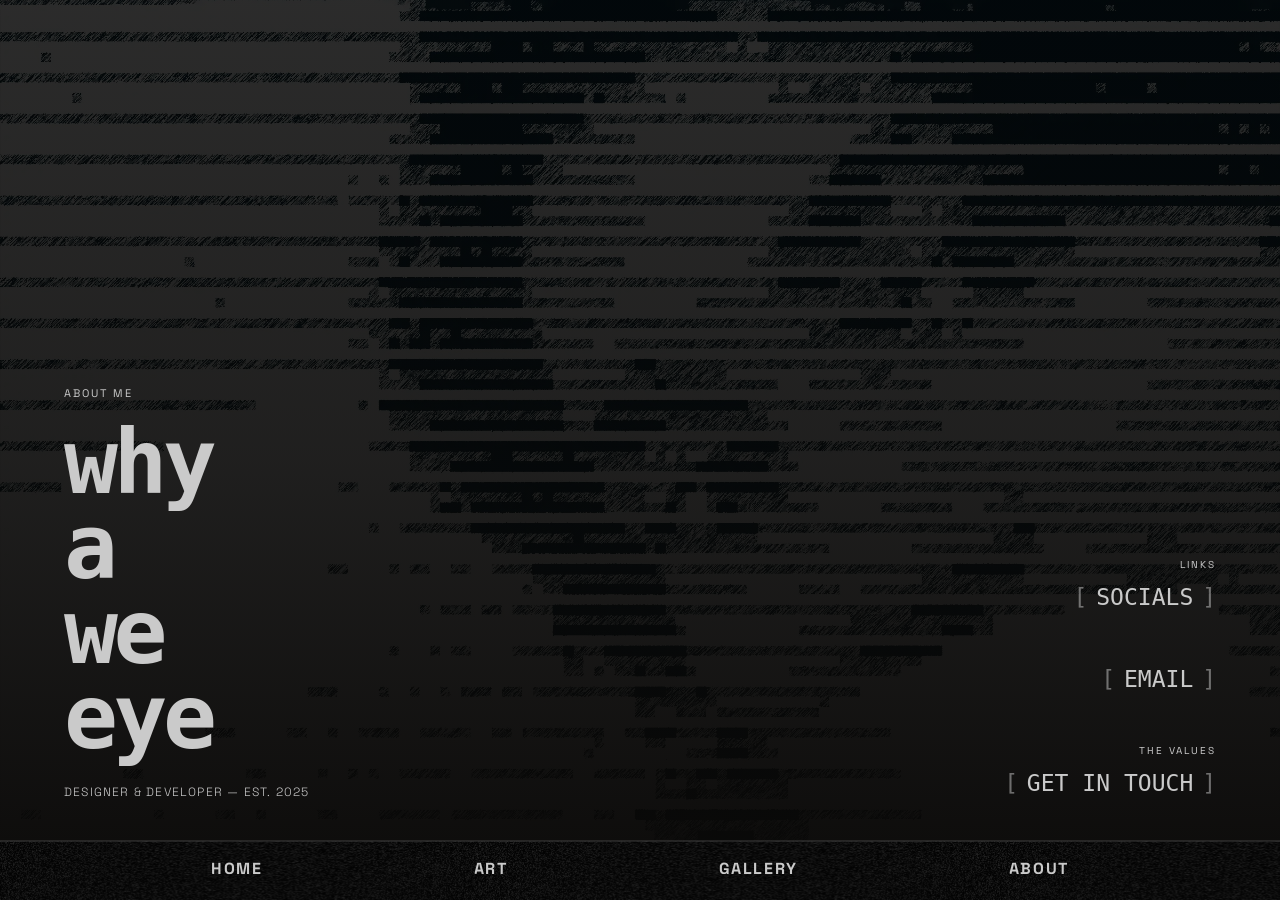
==== ABOUT/about.html @ 68ae3ad7 "Updated Files" ====
<!doctype html>
<html lang="en">
  <head>
    <meta charset="UTF-8" />
    <meta name="viewport" content="width=device-width, initial-scale=1.0" />

    <!-- ─── SEO & Social ─────────────────────────────────────────── -->
    <meta
      name="description"
      content="About WHYAWEEYE — designer and developer, Est. 2025."
    />
    <meta property="og:title" content="About — WHYAWEEYE" />
    <meta
      property="og:description"
      content="Designer & Developer, bringing imagination to life."
    />
    <meta property="og:type" content="website" />

    <title>About — WHYAWEEYE</title>

    <!-- ─── Local CSS ────────────────────────────────────────────── -->
    <link rel="stylesheet" href="/ABOUT/about-style.css" />
    <link rel="stylesheet" href="/Assets/footer/site-nav.css" />

    <!-- ─── Google Fonts ─────────────────────────────────────────── -->
    <link rel="preconnect" href="https://fonts.googleapis.com" />
    <link rel="preconnect" href="https://fonts.gstatic.com" crossorigin />

    <link
      rel="stylesheet"
      href="https://fonts.googleapis.com/css2?family=Space+Grotesk:wght@300..700&family=Jacquard+24&family=Cormorant:ital,wght@0,300..700;1,300..700&family=Ballet:opsz@16..72&family=Bebas+Neue&display=swap"
      media="print"
      onload="this.media = 'all'"
    />

    <noscript>
      <link
        rel="stylesheet"
        href="https://fonts.googleapis.com/css2?family=Space+Grotesk:wght@300..700&family=Jacquard+24&family=Cormorant:ital,wght@0,300..700;1,300..700&family=Ballet:opsz@16..72&family=Bebas+Neue&display=swap"
      />
    </noscript>

    <!-- ─── Favicon ───────────────────────────────── -->
    <!-- Standard favicon -->
    <link
      rel="icon"
      href="/Assets/Favicon/favicon_io/favicon.ico"
      sizes="any"
    />
    <!-- PNG fallbacks -->
    <link
      rel="icon"
      type="image/png"
      sizes="32x32"
      href="/Assets/Favicon/favicon_io/favicon-32x32.png"
    />
    <link
      rel="icon"
      type="image/png"
      sizes="16x16"
      href="/Assets/Favicon/favicon_io/favicon-16x16.png"
    />
    <!-- Android -->
    <link rel="manifest" href="/Assets/Favicon/favicon_io/site.webmanifest" />
    <!-- Apple Touch Icon -->
    <link
      rel="apple-touch-icon"
      sizes="180x180"
      href="/Assets/Favicon/favicon_io/apple-touch-icon.png"
    />

    <!-- ─── Scripts: deferred so they never block parsing ────────── -->
    <script src="/Assets/fx/curcus.js" defer></script>
    <script src="/Assets/fx/transition.js" defer></script>
    <script src="/Assets/fx/enter.js" defer></script>
    <script src="/Assets/Favicon/icon-ani.js" defer></script>
    <!-- <script src="/Assets/footer/footer.js" defer></script> -->
    <script src="/ABOUT/about-script.js" defer></script>
  </head>
  <body>
    <!--  -->
    <!--  -->
    <section class="about" aria-label="About WHYAWEEYE">
      <!-- backgrounds -->
      <div class="bg" aria-hidden="true">
        <div class="bg-img bg-img--default"></div>

        <!-- one per block, matched by data-bg = data-trigger -->
        <div
          class="bg-img bg-img--hover"
          data-bg="craft"
          style="background-image: url(&quot;/images/me-hover.webp&quot;)"
        ></div>
        <div
          class="bg-img bg-img--hover"
          data-bg="work"
          style="background-image: url(&quot;/images/me-hover.webp&quot;)"
        ></div>
        <div
          class="bg-img bg-img--hover"
          data-bg="values"
          style="background-image: url(&quot;/images/me-hover.webp&quot;)"
        ></div>
        <div
          class="bg-img bg-img--hover"
          data-bg="default"
          style="background-image: url(&quot;/images/me-hover.webp&quot;)"
        ></div>
      </div>

      <div class="bg-overlay" aria-hidden="true"></div>

      <!-- bottom strip -->
      <!-- <div class="about-strip">
        <span class="about-strip-loc">Based in — Asia</span>
        <div class="about-strip-links">
          <a href="#" data-content="INSTAGRAM"><span>INSTAGRAM</span></a>
          <a href="#">LinkedIn</a> 
          <a href="#" data-content="EMAIL"><span>EMAIL</span></a>
        </div>
      </div> -->

      <!-- content -->
      <div class="about-content">
        <!-- left -->
        <div class="about-left">
          <p class="about-tag reveal" style="--delay: 0.2s">About me</p>
          <h1 class="about-name" aria-label="WHYAWEEYE">
            <span data-trigger="craft" class="reveal" style="--delay: 0.3s"
              >why</span
            ><br />
            <span data-trigger="work" class="reveal" style="--delay: 0.32s"
              >a</span
            ><br />
            <span data-trigger="values" class="reveal" style="--delay: 0.34s"
              >we</span
            ><br />
            <span data-trigger="default" class="reveal" style="--delay: 0.36s"
              >eye</span
            >
          </h1>
          <p class="about-role reveal" style="--delay: 0.38s">
            Designer &amp; Developer — Est.&nbsp;2025
          </p>
        </div>

        <!-- right: hoverable blocks -->
        <div class="about-right">
          <div class="about-block">
            <p class="about-block-label reveal" style="--delay: 0.32s">Links</p>
            <a
              class="about-block-text reveal"
              style="--delay: 0.34s"
              data-trigger="craft"
              href="https://whyaweeyesocials.vercel.app/"
              target="_blank"
              rel="noopener noreferrer"
            >
              SOCIALS
            </a>
          </div>

          <div class="about-block">
            <!-- <p class="about-block-label">The work</p> -->
            <a
              class="about-block-text reveal"
              style="--delay: 0.36s"
              data-trigger="work"
              href="mailto:hello@whyaweeye.com"
            >
              EMAIL
            </a>
          </div>

          <div class="about-block">
            <p class="about-block-label reveal" style="--delay: 0.38s">
              The values
            </p>
            <a
              class="about-block-text reveal"
              style="--delay: 0.4s"
              data-trigger="values"
              href="mailto:hello@whyaweeye.com"
            >
              GET IN TOUCH
            </a>
          </div>
        </div>
      </div>
    </section>
    <!-- ═══════════════════════════════════════ -->
    <!-- FOOTER NAV                              -->
    <!-- ═══════════════════════════════════════ -->
    <footer></footer>

    <nav class="site-nav" aria-label="Site navigation">
      <a href="../index.html" data-content="HOME"><span>HOME</span></a>
      <a href="../index.html#art" data-content="ART"><span>ART</span></a>
      <a href="../GALLERY/gallery.html" data-content="GALLERY"
        ><span>GALLERY</span></a
      >
      <a href="../ABOUT/about.html" data-content="ABOUT" aria-current="page"
        ><span>ABOUT</span></a
      >
    </nav>
    <!-- at the very end of body -->
    <div class="page-transition" id="page-transition" aria-hidden="true"></div>
  </body>
</html>
---- ABOUT/about-style.css ----
/* Imports */
@import url("/Assets/fx/variables.css");
@import url("/Assets/fx/curcus.css");
@import url("/Assets/fx/transition.css");
@import url("/Assets/fx/enter.css");

*,
*::before,
*::after {
  box-sizing: border-box;
  margin: 0;
  padding: 0;
}
html {
  scroll-behavior: smooth;
  /* hide scrollbar cross-browser */
  -ms-overflow-style: none;
  scrollbar-width: none;
}
html::-webkit-scrollbar {
  display: none;
}

body {
  background-image: url("/images/noise.svg");
  background-repeat: repeat;
  background-color: var(--pr-black);
  background-blend-mode: overlay;
  width: 100%;
  min-height: 100vh;
  min-height: 100dvh;
  font-family: var(--font-main);
  /* Prevent font-size inflation on mobile */
  -webkit-text-size-adjust: 100%;
  text-size-adjust: 100%;
}
img {
  -webkit-user-drag: none;
  user-select: none;
  pointer-events: none;
}

/* ============================================= */
/* ── full viewport container ── */
/* ============================================= */

.about {
  display: flex;
  position: relative;
  align-items: flex-end;
  width: 100%;
  --nav-height: 58.6px;
  height: calc(100dvh - var(--nav-height));
  overflow: hidden;
}

/* ── background images ── */
.bg {
  position: absolute;
  z-index: 0;
  inset: 0;
}

.bg-img {
  position: absolute;
  filter: brightness(0.4);
  transition: opacity 0.65s cubic-bezier(0.25, 0.46, 0.45, 0.94);
  inset: 0;
  background-position: center;
  background-size: cover;
}

.bg-img--default {
  opacity: 1;
  filter: grayscale(100%);
  filter: brightness(0.2);
  background-image: url("/images/me-normal-1.webp");
}

.bg-img--hover {
  opacity: 0;
}

/* gradient so text stays legible */
.bg-overlay {
  position: absolute;
  z-index: 1;
  inset: 0;
  background: linear-gradient(
    to top,
    rgba(10, 9, 8, 0.9) 0%,
    rgba(10, 9, 8, 0.48) 45%,
    rgba(10, 9, 8, 0.18) 100%
  );
  pointer-events: none;
}

/* ── main content ── */
.about-content {
  display: grid;
  position: relative;
  grid-template-columns: 1fr 1fr;
  align-items: end;
  gap: 90px;
  z-index: 2;
  border-bottom: 1px solid var(--pr-gray-22-trans);
  padding: 80px 64px 40px;
  /* margin-bottom: 30px; */
  width: 100%;
  color: var(--pr-gray);
}

/* left — name & role */
.about-tag {
  opacity: 0.5;
  margin-bottom: 20px;
  font-size: 11px;
  letter-spacing: 0.18em;
  text-transform: uppercase;
}
.about-name span {
  font-weight: 800;
  font-size: clamp(52px, 7vw, 100px);
  line-height: 0.95;
  font-family: var(--font-mono);
  letter-spacing: -0.05em;
  display: inline-block;
  cursor: default;
  transition: opacity 0.3s ease;
}
/* Hover — mouse only */
@media (hover: hover) and (pointer: fine) {
  .about-name span:hover {
    color: var(--pr-green);
    opacity: 0.7;
  }
}

.about-role {
  opacity: 0.5;
  margin-top: 24px;
  font-weight: 300;
  font-size: 12px;
  letter-spacing: 0.1em;
  text-transform: uppercase;
}

/* right — bio blocks */
.about-right {
  display: flex;
  flex-direction: column;
  gap: 28px;
}

.about-block {
  /* border-top: 1px solid rgba(240, 235, 226, 0.14); */
  padding-top: 20px;
  text-align: right;
}

.about-block-label {
  opacity: 0.6;
  margin-bottom: 10px;
  font-size: 10px;
  letter-spacing: 0.2em;
  text-transform: uppercase;
}

.about-block-text {
  display: inline-block;
  position: relative;
  opacity: 0.8;
  transition: opacity 0.3s ease;
  font-weight: 400;
  font-size: clamp(17px, 1.8vw, 24px);
  line-height: 1.45;
  font-family: var(--font-mono);
  color: var(--pr-gray);
  text-decoration: none;
  outline-offset: 4px;
  border-radius: 2px;
}

.about-block-text:focus-visible {
  outline: 2px solid var(--pr-green);
}

/* ─── Animated brackets ─── */
.about-block-text::before {
  content: "[";
  margin-right: -5px;
  display: inline;
  transition:
    margin-right 0.4s var(--ease-out-expo),
    opacity 0.3s ease;
  opacity: 0.5;
}

.about-block-text::after {
  content: "]";
  margin-left: -5px;
  display: inline;
  transition:
    margin-left 0.4s var(--ease-out-expo),
    opacity 0.3s ease;
  opacity: 0.5;
}
/* ─── Hover effects — mouse only ─── */
@media (hover: hover) and (pointer: fine) {
  .about-block {
    cursor: default;
  }
  .about-block-text {
    cursor: default;
  }

  .about-block-text:hover {
    color: var(--pr-green);
    opacity: 1;
  }
  .about-block-text:hover::before {
    margin-right: 5px;
    opacity: 1;
  }
  .about-block-text:hover::after {
    margin-left: 5px;
    opacity: 1;
  }

  /*
    Dim siblings when any block-text is hovered.
    :has() is well-supported (Chrome 105+, Safari 15.4+, Firefox 121+).
  */
  .about-right:has(.about-block-text:hover)
    .about-block
    .about-block-text:not(:hover) {
    opacity: 0.28;
  }
}

/* On touch: always full opacity — no hover state to reveal it */
@media (hover: none), (pointer: coarse) {
  .about-block-text {
    opacity: 1;
  }
  .about-block-text::before,
  .about-block-text::after {
    opacity: 0.7;
  }
}

/* ── bottom strip ── */
.about-strip {
  display: flex;
  position: absolute;
  top: 0;
  right: 0;
  left: 0;
  justify-content: space-between;
  align-items: center;
  z-index: 3;
  border-bottom: 1px solid var(--pr-gray-22-trans);
  padding: 18px 64px;
  width: 100%;
  color: var(--pr-gray);
}

.about-strip-loc {
  opacity: 0.7;
  font-size: 11px;
  letter-spacing: 0.14em;
  text-transform: uppercase;
}

.about-strip-links {
  display: flex;
  gap: 28px;
  font-weight: 500;
}

.about-strip-links a {
  display: inline-block;
  position: relative;
  opacity: 0.7;
  transition: opacity 0.25s ease;
  overflow: hidden;
  color: var(--pr-gray);
  font-size: 11px;
  letter-spacing: 0.14em;
  text-decoration: none;
  text-transform: uppercase;
}
.about-strip-links a span {
  display: block;
  transform: translateY(0);
  transition: transform 1s cubic-bezier(0.19, 1, 0.22, 1);
}

.about-strip-links a::after {
  position: absolute;
  top: 100%;
  left: 0;
  transition: transform 1s cubic-bezier(0.19, 1, 0.22, 1);
  width: 100%;
  content: attr(data-content);
  color: var(--pr-gray);
}
@media (hover: hover) and (pointer: fine) {
  .about-strip-links a:hover {
    opacity: 1;
  }
  .about-strip-links a:hover span {
    transform: translateY(-100%);
  }
  .about-strip-links a:hover::after {
    transform: translateY(-100%);
  }
}

/* ============================================
   RESPONSIVE OVERRIDES
   =========================================== */

/* ── Tablet (≤ 900px) ── */
@media (max-width: 900px) {
  .about-content {
    grid-template-columns: 1fr;
    gap: 24px;
    padding: 60px 36px 28px;
    overflow-y: auto;
    /* Leave room for the strip if it's active */
    max-height: calc(100dvh - 56px);
  }
  .about-strip {
    padding: 14px 36px;
  }
}

/* ── Mobile (≤ 600px) ── */
@media (max-width: 600px) {
  .about-content {
    padding: 48px 24px 20px;
    gap: 18px;
  }
  .about-strip {
    padding: 20px 24px;
  }
  /* Right column: left-align on small screens for readability */
  .about-block {
    text-align: left;
  }
}
---- Assets/footer/site-nav.css ----
/* ========================================== */
/* Bottom Navigation                          */
/* ========================================== */
.site-nav {
  display: flex;
  position: fixed;
  bottom: 0;
  left: 50%;
  justify-content: space-evenly;
  align-items: center;
  transform: translateX(-50%);
  z-index: 99;
  box-sizing: border-box;
  border-top: 1px solid var(--pr-gray-22-trans);
  background-image: url("/images/noise.svg");
  background-repeat: repeat;
  background-color: var(--pr-black);
  background-blend-mode: overlay;
  padding: 1rem 0 1.6rem 0;
  width: 100%;
  letter-spacing: 0.1em;
}

.site-nav a {
  display: inline-block;
  position: relative;
  outline-offset: 4px;
  border-radius: 2px;
  height: 1em;
  overflow: hidden;
  color: var(--pr-gray);
  font-weight: 900;
  font-size: 1rem;
  font-family: var(--font-main);
  text-decoration: none;
}

.site-nav a:focus-visible {
  outline: 2px solid var(--pr-green);
}

.site-nav a span {
  display: block;
  transform: translateY(0);
  transition: transform 1s var(--ease-out-expo);
}

.site-nav a::after {
  position: absolute;
  top: 100%;
  left: 0;
  transition: transform 1s var(--ease-out-expo);
  width: 100%;
  content: attr(data-content);
  color: var(--pr-green);
}

/* hover animation — only on real pointer devices */
@media (hover: hover) and (pointer: fine) {
  .site-nav a:hover span {
    transform: translateY(-100%);
  }
  .site-nav a:hover::after {
    transform: translateY(-100%);
  }
}

/* disable hover animation on touch/coarse devices */
@media (max-width: 992px), (hover: none), (pointer: coarse) {
  .site-nav a::after {
    display: none;
  }
  .site-nav a span {
    display: block;
    transform: none;
  }
  .site-nav a:hover span {
    transform: none;
  }
  .site-nav a:hover::after {
    transform: none;
  }
}
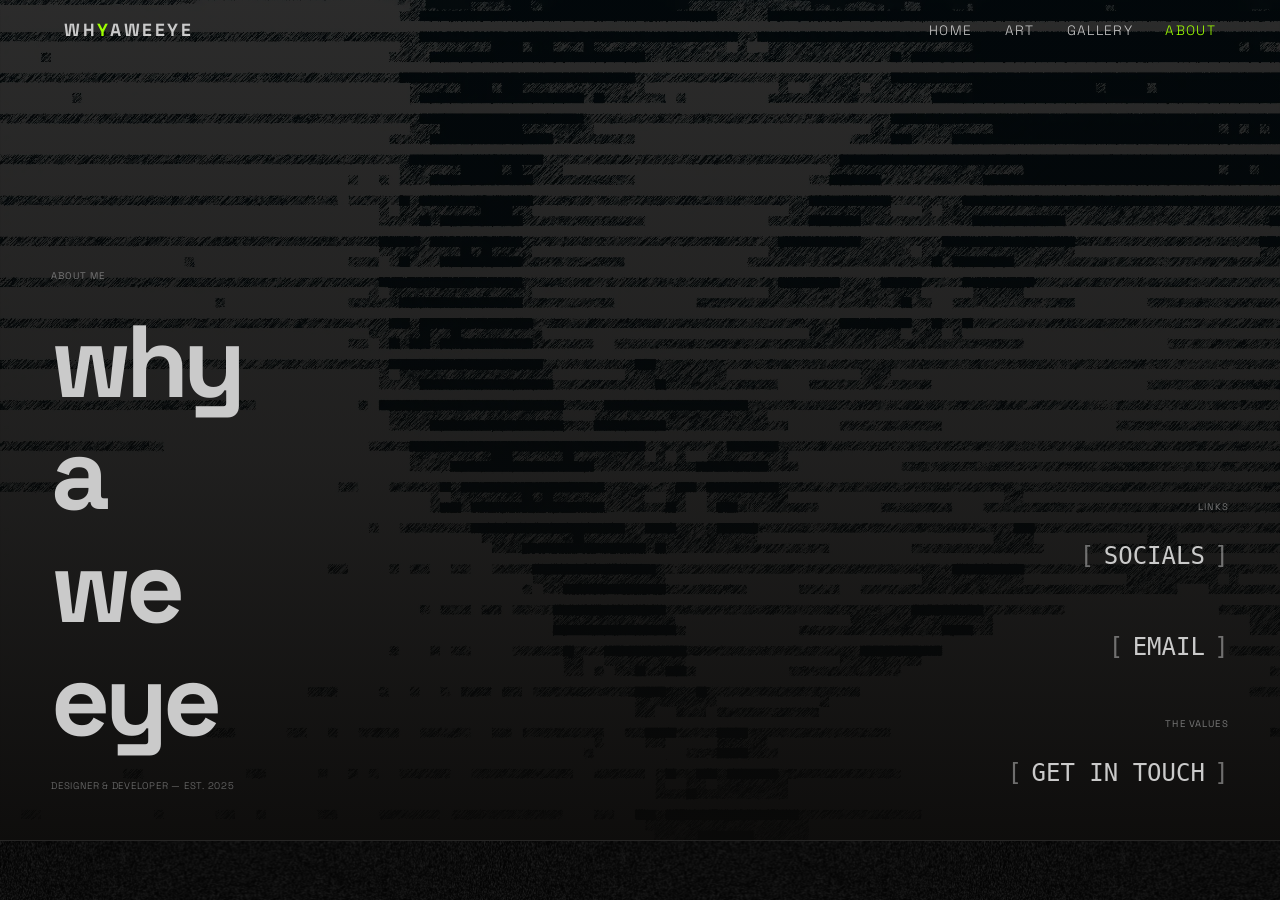
==== commit 1bcadfe3: "UPDATED" ====
--- a/ABOUT/about.html
+++ b/ABOUT/about.html
@@ -74,6 +74,7 @@
     <script src="/Assets/fx/transition.js" defer></script>
     <script src="/Assets/fx/enter.js" defer></script>
     <script src="/Assets/Favicon/icon-ani.js" defer></script>
+    <script src="/Assets/footer/site-nav.js" defer></script>
     <!-- <script src="/Assets/footer/footer.js" defer></script> -->
     <script src="/ABOUT/about-script.js" defer></script>
   </head>
@@ -193,16 +194,7 @@
     <!-- ═══════════════════════════════════════ -->
     <footer></footer>
 
-    <nav class="site-nav" aria-label="Site navigation">
-      <a href="../index.html" data-content="HOME"><span>HOME</span></a>
-      <a href="../index.html#art" data-content="ART"><span>ART</span></a>
-      <a href="../GALLERY/gallery.html" data-content="GALLERY"
-        ><span>GALLERY</span></a
-      >
-      <a href="../ABOUT/about.html" data-content="ABOUT" aria-current="page"
-        ><span>ABOUT</span></a
-      >
-    </nav>
+    <div id="site-nav-placeholder"></div>
     <!-- at the very end of body -->
     <div class="page-transition" id="page-transition" aria-hidden="true"></div>
   </body>
--- a/ABOUT/about-style.css
+++ b/ABOUT/about-style.css
@@ -13,7 +13,6 @@
 }
 html {
   scroll-behavior: smooth;
-  /* hide scrollbar cross-browser */
   -ms-overflow-style: none;
   scrollbar-width: none;
 }
@@ -27,7 +26,6 @@
   background-color: var(--pr-black);
   background-blend-mode: overlay;
   width: 100%;
-  min-height: 100vh;
   min-height: 100dvh;
   font-family: var(--font-main);
   /* Prevent font-size inflation on mobile */
@@ -36,8 +34,8 @@
 }
 img {
   -webkit-user-drag: none;
+  pointer-events: none;
   user-select: none;
-  pointer-events: none;
 }
 
 /* ============================================= */
@@ -81,7 +79,6 @@
   opacity: 0;
 }
 
-/* gradient so text stays legible */
 .bg-overlay {
   position: absolute;
   z-index: 1;
@@ -95,7 +92,9 @@
   pointer-events: none;
 }
 
-/* ── main content ── */
+/* ============================================= */
+/* CONTENT GRID                                  */
+/* ============================================= */
 .about-content {
   display: grid;
   position: relative;
@@ -104,81 +103,95 @@
   gap: 90px;
   z-index: 2;
   border-bottom: 1px solid var(--pr-gray-22-trans);
-  padding: 80px 64px 40px;
-  /* margin-bottom: 30px; */
-  width: 100%;
-  color: var(--pr-gray);
-}
-
-/* left — name & role */
+  padding-inline: var(--section-padding-x);
+  padding-block-start: var(--space-2xl);
+  padding-block-end: var(--space-xl);
+  width: 100%;
+  color: var(--pr-gray);
+  font-family: var(--font-main);
+}
+
+/* ============================================= */
+/* LEFT — NAME & ROLE                            */
+/* ============================================= */
+.about-left {
+  display: flex;
+  flex-direction: column;
+  height: 100%;
+}
+
 .about-tag {
-  opacity: 0.5;
-  margin-bottom: 20px;
-  font-size: 11px;
-  letter-spacing: 0.18em;
-  text-transform: uppercase;
+  opacity: 0.6;
+  margin-bottom: var(--space-md);
+  font-size: var(--text-fine);
+  letter-spacing: var(--tracking-wider);
+  text-transform: uppercase;
+  color: var(--pr-gray-2);
 }
 .about-name span {
-  font-weight: 800;
-  font-size: clamp(52px, 7vw, 100px);
-  line-height: 0.95;
-  font-family: var(--font-mono);
-  letter-spacing: -0.05em;
   display: inline-block;
+  transition: opacity 0.3s ease;
   cursor: default;
-  transition: opacity 0.3s ease;
+  font-weight: var(--weight-black);
+  font-size: var(--text-display);
+  line-height: var(--leading-tight);
+  font-family: var(--font-main);
+  letter-spacing: var(--tracking-tighter);
 }
 /* Hover — mouse only */
 @media (hover: hover) and (pointer: fine) {
   .about-name span:hover {
+    opacity: 0.7;
     color: var(--pr-green);
-    opacity: 0.7;
   }
 }
 
 .about-role {
-  opacity: 0.5;
+  opacity: 0.3;
   margin-top: 24px;
-  font-weight: 300;
-  font-size: 12px;
-  letter-spacing: 0.1em;
-  text-transform: uppercase;
-}
-
-/* right — bio blocks */
+  color: var(--pr-gray-2);
+  font-weight: var(--weight-light);
+  font-size: var(--text-fine);
+  letter-spacing: var(--tracking-wide);
+  text-transform: uppercase;
+}
+
+/* ============================================= */
+/* RIGHT — BIO BLOCKS                            */
+/* ============================================= */
 .about-right {
   display: flex;
   flex-direction: column;
   gap: 28px;
+  text-align: right;
 }
 
 .about-block {
   /* border-top: 1px solid rgba(240, 235, 226, 0.14); */
-  padding-top: 20px;
+  padding-block-start: var(--space-md);
   text-align: right;
 }
 
 .about-block-label {
   opacity: 0.6;
-  margin-bottom: 10px;
-  font-size: 10px;
-  letter-spacing: 0.2em;
-  text-transform: uppercase;
+  margin-block-end: var(--space-md);
+  font-size: var(--text-fine);
+  letter-spacing: var(--tracking-wider);
+  text-transform: uppercase;
+  color: var(--pr-gray-2);
 }
 
 .about-block-text {
   display: inline-block;
   position: relative;
-  opacity: 0.8;
+  opacity: 0.5;
   transition: opacity 0.3s ease;
-  font-weight: 400;
-  font-size: clamp(17px, 1.8vw, 24px);
-  line-height: 1.45;
+  color: var(--pr-gray);
+  font-weight: var(--weight-normal);
+  font-size: var(--text-h4);
+  line-height: var(--leading-normal);
   font-family: var(--font-mono);
-  color: var(--pr-gray);
   text-decoration: none;
-  outline-offset: 4px;
-  border-radius: 2px;
 }
 
 .about-block-text:focus-visible {
@@ -186,24 +199,23 @@
 }
 
 /* ─── Animated brackets ─── */
+.about-block-text::before,
+.about-block-text::after {
+  display: inline;
+  opacity: 0.5;
+  transition:
+    margin 0.4s var(--ease-out-expo),
+    opacity 0.3s ease;
+}
+
 .about-block-text::before {
+  margin-right: -5px;
   content: "[";
-  margin-right: -5px;
-  display: inline;
-  transition:
-    margin-right 0.4s var(--ease-out-expo),
-    opacity 0.3s ease;
-  opacity: 0.5;
 }
 
 .about-block-text::after {
+  margin-left: -5px;
   content: "]";
-  margin-left: -5px;
-  display: inline;
-  transition:
-    margin-left 0.4s var(--ease-out-expo),
-    opacity 0.3s ease;
-  opacity: 0.5;
 }
 /* ─── Hover effects — mouse only ─── */
 @media (hover: hover) and (pointer: fine) {
@@ -215,22 +227,17 @@
   }
 
   .about-block-text:hover {
+    opacity: 1;
     color: var(--pr-green);
-    opacity: 1;
   }
   .about-block-text:hover::before {
+    opacity: 1;
     margin-right: 5px;
-    opacity: 1;
   }
   .about-block-text:hover::after {
+    opacity: 1;
     margin-left: 5px;
-    opacity: 1;
-  }
-
-  /*
-    Dim siblings when any block-text is hovered.
-    :has() is well-supported (Chrome 105+, Safari 15.4+, Firefox 121+).
-  */
+  }
   .about-right:has(.about-block-text:hover)
     .about-block
     .about-block-text:not(:hover) {
@@ -249,7 +256,9 @@
   }
 }
 
-/* ── bottom strip ── */
+/* ============================================= */
+/* TOP STRIP                                     */
+/* ============================================= */
 .about-strip {
   display: flex;
   position: absolute;
@@ -305,13 +314,13 @@
   content: attr(data-content);
   color: var(--pr-gray);
 }
+
 @media (hover: hover) and (pointer: fine) {
   .about-strip-links a:hover {
     opacity: 1;
   }
-  .about-strip-links a:hover span {
-    transform: translateY(-100%);
-  }
+
+  .about-strip-links a:hover span,
   .about-strip-links a:hover::after {
     transform: translateY(-100%);
   }
@@ -327,9 +336,8 @@
     grid-template-columns: 1fr;
     gap: 24px;
     padding: 60px 36px 28px;
+    max-height: calc(100dvh - 56px);
     overflow-y: auto;
-    /* Leave room for the strip if it's active */
-    max-height: calc(100dvh - 56px);
   }
   .about-strip {
     padding: 14px 36px;
@@ -339,14 +347,39 @@
 /* ── Mobile (≤ 600px) ── */
 @media (max-width: 600px) {
   .about-content {
+    gap: 18px;
     padding: 48px 24px 20px;
-    gap: 18px;
+  }
+  /* 
+  center — default
+  top — shows top of image
+  right top — top right corner
+  left center — left side centered
+  70% center — shift 70% from left
+  center 20% — shift 20% from top
+  */
+
+  .bg-img--default,
+  .bg-img--hover {
+    background-position: 70% center;
   }
   .about-strip {
     padding: 20px 24px;
   }
-  /* Right column: left-align on small screens for readability */
-  .about-block {
-    text-align: left;
-  }
-}
+}
+
+/* ============================================= */
+/* REDUCED MOTION                                */
+/* ============================================= */
+@media (prefers-reduced-motion: reduce) {
+  .bg-img,
+  .about-name span,
+  .about-block-text,
+  .about-block-text::before,
+  .about-block-text::after,
+  .about-strip-links a,
+  .about-strip-links a span,
+  .about-strip-links a::after {
+    transition: none;
+  }
+}
--- a/Assets/footer/site-nav.css
+++ b/Assets/footer/site-nav.css
@@ -1,83 +1,227 @@
-/* ========================================== */
-/* Bottom Navigation                          */
-/* ========================================== */
 .site-nav {
   display: flex;
   position: fixed;
-  bottom: 0;
-  left: 50%;
-  justify-content: space-evenly;
+  top: 0;
+  left: 0;
+  right: 0;
+  z-index: 99;
   align-items: center;
-  transform: translateX(-50%);
-  z-index: 99;
-  box-sizing: border-box;
-  border-top: 1px solid var(--pr-gray-22-trans);
-  background-image: url("/images/noise.svg");
-  background-repeat: repeat;
-  background-color: var(--pr-black);
-  background-blend-mode: overlay;
-  padding: 1rem 0 1.6rem 0;
-  width: 100%;
-  letter-spacing: 0.1em;
-}
-
-.site-nav a {
+  justify-content: space-between;
+  padding-inline: var(--page-padding-x);
+  padding-block: 1.2rem;
+  background: transparent;
+  transition:
+    transform 0.4s cubic-bezier(0.4, 0, 0.2, 1),
+    opacity 0.4s ease;
+}
+
+.site-nav.nav-hidden {
+  transform: translateY(-100%);
+  opacity: 0;
+  pointer-events: none;
+}
+
+/* ── LOGO ── */
+.site-nav-logo {
+  color: var(--pr-gray);
+  font-family: var(--font-main);
+  font-weight: var(--weight-bold);
+  font-size: 1.1rem;
+  letter-spacing: 0.15em;
+  text-decoration: none;
+  text-transform: uppercase;
+}
+.nav-y {
+  color: var(--pr-green);
+}
+
+/* ── DESKTOP LINKS ── */
+.site-nav-links {
+  display: flex;
+  align-items: center;
+  gap: 2rem;
+  list-style: none;
+  margin: 0;
+  padding: 0;
+}
+
+.site-nav-links a {
   display: inline-block;
   position: relative;
-  outline-offset: 4px;
-  border-radius: 2px;
   height: 1em;
   overflow: hidden;
   color: var(--pr-gray);
-  font-weight: 900;
-  font-size: 1rem;
+  font-weight: var(--weight-light);
+  font-size: 0.85rem;
   font-family: var(--font-main);
   text-decoration: none;
-}
-
-.site-nav a:focus-visible {
+  text-transform: uppercase;
+  letter-spacing: 0.1em;
+  outline-offset: 4px;
+}
+
+.site-nav-links a[aria-current="page"] {
+  color: var(--pr-green);
+}
+
+.site-nav-links a:focus-visible {
   outline: 2px solid var(--pr-green);
 }
 
-.site-nav a span {
+.site-nav-links a span {
   display: block;
-  transform: translateY(0);
   transition: transform 1s var(--ease-out-expo);
 }
 
-.site-nav a::after {
+.site-nav-links a::after {
   position: absolute;
   top: 100%;
   left: 0;
-  transition: transform 1s var(--ease-out-expo);
   width: 100%;
   content: attr(data-content);
   color: var(--pr-green);
-}
-
-/* hover animation — only on real pointer devices */
+  transition: transform 1s var(--ease-out-expo);
+}
+
 @media (hover: hover) and (pointer: fine) {
-  .site-nav a:hover span {
+  .site-nav-links a:hover span,
+  .site-nav-links a:hover::after {
     transform: translateY(-100%);
   }
-  .site-nav a:hover::after {
-    transform: translateY(-100%);
-  }
-}
-
-/* disable hover animation on touch/coarse devices */
-@media (max-width: 992px), (hover: none), (pointer: coarse) {
-  .site-nav a::after {
+}
+
+.site-nav-burger {
+  display: none;
+  flex-direction: column;
+  gap: 5px;
+  background: none;
+  border: none;
+  cursor: pointer;
+  padding: 4px;
+  align-items: flex-end;
+  justify-content: center;
+  /* align-items: center; */
+}
+
+.site-nav-burger span {
+  display: block;
+  height: 2px;
+  border-radius: 2px;
+  transition: width 0.3s ease;
+}
+
+.site-nav-burger span:nth-child(1) {
+  width: 22px;
+  background: var(--pr-gray);
+}
+
+.site-nav-burger span:nth-child(2) {
+  width: 14px;
+  background: var(--pr-green);
+}
+
+/* on hover — second bar expands to full width */
+@media (hover: hover) and (pointer: fine) {
+  .site-nav-burger:hover span:nth-child(2) {
+    width: 22px;
+  }
+}
+
+/* ── MOBILE MENU ── */
+.site-nav-mobile {
+  display: none;
+  position: fixed;
+  inset: 0;
+  z-index: 100;
+  flex-direction: column;
+  justify-content: space-between;
+  background-color: var(--pr-black);
+  padding: 1.2rem var(--page-padding-x) 3rem;
+  opacity: 0;
+  pointer-events: none;
+  transition: opacity 0.3s ease;
+  white-space: nowrap;
+}
+
+.site-nav-mobile.menu-open {
+  opacity: 1;
+  pointer-events: auto;
+}
+
+.mobile-menu-top {
+  display: flex;
+  align-items: center;
+  justify-content: space-between;
+  width: 100%;
+}
+
+.mobile-menu-close {
+  background: none;
+  border: none;
+  color: var(--pr-gray);
+  font-family: var(--font-main);
+  font-size: 0.65rem;
+  font-weight: 400;
+  letter-spacing: 0.15em;
+  text-transform: uppercase;
+  cursor: pointer;
+}
+
+.mobile-menu-links {
+  display: flex;
+  flex-direction: column;
+  align-items: flex-start;
+  gap: 0.5rem;
+  list-style: none;
+  padding: 0;
+  margin: 0;
+}
+
+.mobile-menu-links a {
+  color: var(--pr-gray);
+  font-family: var(--font-main);
+  font-weight: 900;
+  font-size: var(--text-h1);
+  letter-spacing: var(--tracking-snug);
+  text-decoration: none;
+  text-transform: uppercase;
+  line-height: 1.1;
+}
+.mobile-menu-links a span {
+  font-size: var(--text-ui);
+  letter-spacing: var(--tracking-wide);
+  font-family: var(--font-mono);
+}
+
+.mobile-menu-links a[aria-current="page"] {
+  color: var(--pr-green);
+}
+
+.mobile-menu-tagline {
+  color: var(--pr-gray-2);
+  font-size: var(--text-ui);
+  letter-spacing: var(--tracking-widest);
+  text-transform: uppercase;
+  /* opacity: 0.5; */
+}
+
+@media (max-width: 768px) {
+  .site-nav-links {
     display: none;
   }
-  .site-nav a span {
-    display: block;
-    transform: none;
-  }
-  .site-nav a:hover span {
-    transform: none;
-  }
-  .site-nav a:hover::after {
-    transform: none;
-  }
-}
+  .site-nav-burger {
+    display: flex;
+  }
+  .site-nav-mobile {
+    display: flex;
+  }
+}
+
+@media (prefers-reduced-motion: reduce) {
+  .site-nav,
+  .site-nav-links a span,
+  .site-nav-links a::after,
+  .site-nav-mobile {
+    transition: none;
+  }
+}
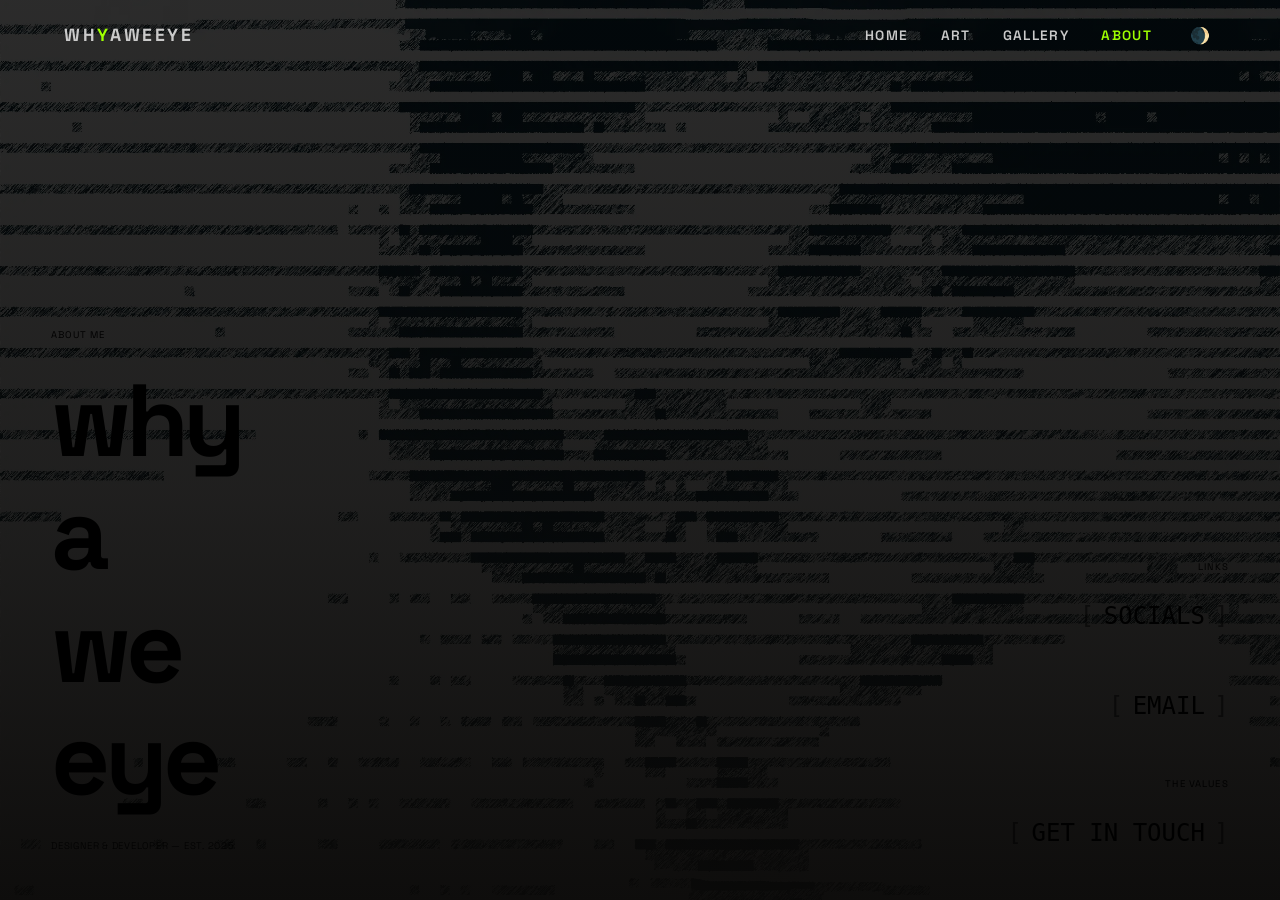
==== commit 0aac048f: "UPDATED" ====
--- a/ABOUT/about.html
+++ b/ABOUT/about.html
@@ -7,14 +7,54 @@
     <!-- ─── SEO & Social ─────────────────────────────────────────── -->
     <meta
       name="description"
-      content="About WHYAWEEYE — designer and developer, Est. 2025."
-    />
+      content="About whyaweeye25 — designer, developer, and handmade artist. The person behind whyaweeye thread art, embroidery, and word art. Est. 2025."
+    />
+    <meta
+      name="keywords"
+      content="whyaweeye25, whyaweeye, why25, who is whyaweeye, whyaweeye artist, whyaweeye designer, whyaweeye developer, whyaweeye about"
+    />
+    <meta name="author" content="WHYAWEEYE" />
+    <meta name="robots" content="index, follow" />
+    <meta name="theme-color" content="#121212" />
+    <!-- match your site background -->
+
+    <!-- Open Graph -->
     <meta property="og:title" content="About — WHYAWEEYE" />
     <meta
       property="og:description"
-      content="Designer & Developer, bringing imagination to life."
-    />
-    <meta property="og:type" content="website" />
+      content="Designer, developer, and handmade artist behind whyaweeye25. Bringing imagination to life since 2025."
+    />
+    <meta property="og:type" content="profile" />
+    <!-- ← profile not website for about pages -->
+    <meta property="og:site_name" content="WHYAWEEYE" />
+    <meta property="og:image:type" content="image/jpeg" />
+    <meta
+      property="og:image"
+      content="https://your-actual-vercel-url.vercel.app/images/preview.jpg"
+    />
+    <meta
+      property="og:url"
+      content="https://your-actual-vercel-url.vercel.app/ABOUT/about.html"
+    />
+
+    <!-- Twitter/X -->
+    <meta name="twitter:card" content="summary_large_image" />
+    <meta name="twitter:site" content="@whyaweeye25" />
+    <meta name="twitter:creator" content="@whyaweeye25" />
+    <!-- ← ADD: marks this as personal page -->
+    <meta name="twitter:title" content="About — WHYAWEEYE" />
+    <meta
+      name="twitter:description"
+      content="Designer, developer and handmade artist behind whyaweeye25."
+    />
+    <meta
+      name="twitter:image"
+      content="https://your-actual-vercel-url.vercel.app/images/preview.jpg"
+    />
+
+    <!-- Connects all your profiles to this page -->
+    <link rel="me" href="https://medium.com/@whyaweeye25" />
+    <link rel="me" href="https://instagram.com/whyaweeye25" />
 
     <title>About — WHYAWEEYE</title>
 
@@ -70,6 +110,7 @@
     />
 
     <!-- ─── Scripts: deferred so they never block parsing ────────── -->
+    <script src="/Assets/fx/theme.js" defer></script>
     <script src="/Assets/fx/curcus.js" defer></script>
     <script src="/Assets/fx/transition.js" defer></script>
     <script src="/Assets/fx/enter.js" defer></script>
@@ -167,7 +208,7 @@
               class="about-block-text reveal"
               style="--delay: 0.36s"
               data-trigger="work"
-              href="mailto:hello@whyaweeye.com"
+              href="mailto:contact.whyaweeye.activity597@passinbox.com"
             >
               EMAIL
             </a>
@@ -181,7 +222,7 @@
               class="about-block-text reveal"
               style="--delay: 0.4s"
               data-trigger="values"
-              href="mailto:hello@whyaweeye.com"
+              href="mailto:contact.whyaweeye.activity597@passinbox.com"
             >
               GET IN TOUCH
             </a>
--- a/ABOUT/about-style.css
+++ b/ABOUT/about-style.css
@@ -47,8 +47,7 @@
   position: relative;
   align-items: flex-end;
   width: 100%;
-  --nav-height: 58.6px;
-  height: calc(100dvh - var(--nav-height));
+  height: 100vh;
   overflow: hidden;
 }
 
@@ -336,7 +335,7 @@
     grid-template-columns: 1fr;
     gap: 24px;
     padding: 60px 36px 28px;
-    max-height: calc(100dvh - 56px);
+    /* max-height: calc(100dvh - 56px); */
     overflow-y: auto;
   }
   .about-strip {
@@ -347,8 +346,10 @@
 /* ── Mobile (≤ 600px) ── */
 @media (max-width: 600px) {
   .about-content {
-    gap: 18px;
-    padding: 48px 24px 20px;
+    gap: 35px;
+    /* padding: 48px 24px 80px; */
+    padding-block-end: var(--space-4xl);
+    padding-inline: var(--space-md);
   }
   /* 
   center — default
--- a/Assets/footer/site-nav.css
+++ b/Assets/footer/site-nav.css
@@ -1,3 +1,40 @@
+.theme-toggle {
+  background: none;
+  border: none;
+  font-size: 1rem;
+  width: 32px;
+  height: 32px;
+  display: flex;
+  align-items: center;
+  justify-content: center;
+  cursor: pointer;
+  transition:
+    border-color 0.2s ease,
+    color 0.2s ease;
+  flex-shrink: 0;
+}
+
+@media (hover: hover) and (pointer: fine) {
+  .theme-toggle:hover {
+    border-color: var(--color-accent);
+    color: var(--color-accent);
+    background: none;
+  }
+}
+
+.mobile-menu-links li:has(.theme-toggle) {
+  list-style: none !important;
+}
+
+.mobile-menu-links li:has(.theme-toggle)::marker {
+  display: none !important;
+  content: "" !important;
+}
+s ul,
+ol {
+  list-style: none;
+}
+
 .site-nav {
   display: flex;
   position: fixed;
@@ -23,7 +60,7 @@
 
 /* ── LOGO ── */
 .site-nav-logo {
-  color: var(--pr-gray);
+  color: var(--color-text);
   font-family: var(--font-main);
   font-weight: var(--weight-bold);
   font-size: 1.1rem;
@@ -32,7 +69,7 @@
   text-transform: uppercase;
 }
 .nav-y {
-  color: var(--pr-green);
+  color: var(--color-accent);
 }
 
 /* ── DESKTOP LINKS ── */
@@ -44,14 +81,73 @@
   margin: 0;
   padding: 0;
 }
+/* ── DROPDOWN ── */
+.has-dropdown {
+  position: relative;
+}
+
+.nav-dropdown {
+  display: flex;
+  flex-direction: column;
+  gap: 0.1rem;
+  position: absolute;
+  /* top: calc(100% + 1rem); */
+  left: -20px;
+  list-style: none;
+  padding: 0.75rem 1rem;
+  margin: 0;
+  /* background: var(--color-bg);
+  border: 1px solid var(--color-border); */
+  min-width: 140px;
+  opacity: 0;
+  pointer-events: none;
+  transform: translateY(-6px);
+  transition:
+    opacity 0.3s ease,
+    transform 0.3s ease;
+}
+.has-dropdown::after {
+  content: "";
+  position: absolute;
+  top: 100%;
+  left: 0;
+  width: 100%;
+  height: 1rem; /* ← fills the gap between link and dropdown */
+}
+
+.nav-dropdown a {
+  color: var(--color-text-muted);
+  font-family: var(--font-main);
+  font-size: 0.75rem;
+  font-weight: var(--weight-light);
+  letter-spacing: 0.1em;
+  text-transform: uppercase;
+  text-decoration: none;
+  height: auto; /* ← override the 1em height from nav links */
+  overflow: visible; /* ← override overflow: hidden from nav links */
+  display: block;
+  transition: color 0.2s ease;
+}
+
+@media (hover: hover) and (pointer: fine) {
+  .has-dropdown:hover .nav-dropdown {
+    opacity: 1;
+    pointer-events: auto;
+    transform: translateY(0);
+  }
+
+  .nav-dropdown a:hover {
+    color: var(--color-accent);
+  }
+}
 
 .site-nav-links a {
   display: inline-block;
   position: relative;
   height: 1em;
   overflow: hidden;
-  color: var(--pr-gray);
-  font-weight: var(--weight-light);
+  color: var(--color-text);
+  font-weight: var(--weight-semibold);
   font-size: 0.85rem;
   font-family: var(--font-main);
   text-decoration: none;
@@ -61,11 +157,11 @@
 }
 
 .site-nav-links a[aria-current="page"] {
-  color: var(--pr-green);
+  color: var(--color-accent);
 }
 
 .site-nav-links a:focus-visible {
-  outline: 2px solid var(--pr-green);
+  outline: 2px solid var(--color-accent);
 }
 
 .site-nav-links a span {
@@ -79,7 +175,7 @@
   left: 0;
   width: 100%;
   content: attr(data-content);
-  color: var(--pr-green);
+  color: var(--color-accent);
   transition: transform 1s var(--ease-out-expo);
 }
 
@@ -112,12 +208,12 @@
 
 .site-nav-burger span:nth-child(1) {
   width: 22px;
-  background: var(--pr-gray);
+  background: var(--color-text);
 }
 
 .site-nav-burger span:nth-child(2) {
   width: 14px;
-  background: var(--pr-green);
+  background: var(--color-accent);
 }
 
 /* on hover — second bar expands to full width */
@@ -135,7 +231,7 @@
   z-index: 100;
   flex-direction: column;
   justify-content: space-between;
-  background-color: var(--pr-black);
+  background-color: var(--color-bg);
   padding: 1.2rem var(--page-padding-x) 3rem;
   opacity: 0;
   pointer-events: none;
@@ -158,7 +254,7 @@
 .mobile-menu-close {
   background: none;
   border: none;
-  color: var(--pr-gray);
+  color: var(--color-text);
   font-family: var(--font-main);
   font-size: 0.65rem;
   font-weight: 400;
@@ -178,10 +274,10 @@
 }
 
 .mobile-menu-links a {
-  color: var(--pr-gray);
+  color: var(--color-text);
   font-family: var(--font-main);
   font-weight: 900;
-  font-size: var(--text-h1);
+  font-size: var(--text-h1-plus);
   letter-spacing: var(--tracking-snug);
   text-decoration: none;
   text-transform: uppercase;
@@ -194,11 +290,11 @@
 }
 
 .mobile-menu-links a[aria-current="page"] {
-  color: var(--pr-green);
+  color: var(--color-accent);
 }
 
 .mobile-menu-tagline {
-  color: var(--pr-gray-2);
+  color: var(--color-text-muted);
   font-size: var(--text-ui);
   letter-spacing: var(--tracking-widest);
   text-transform: uppercase;
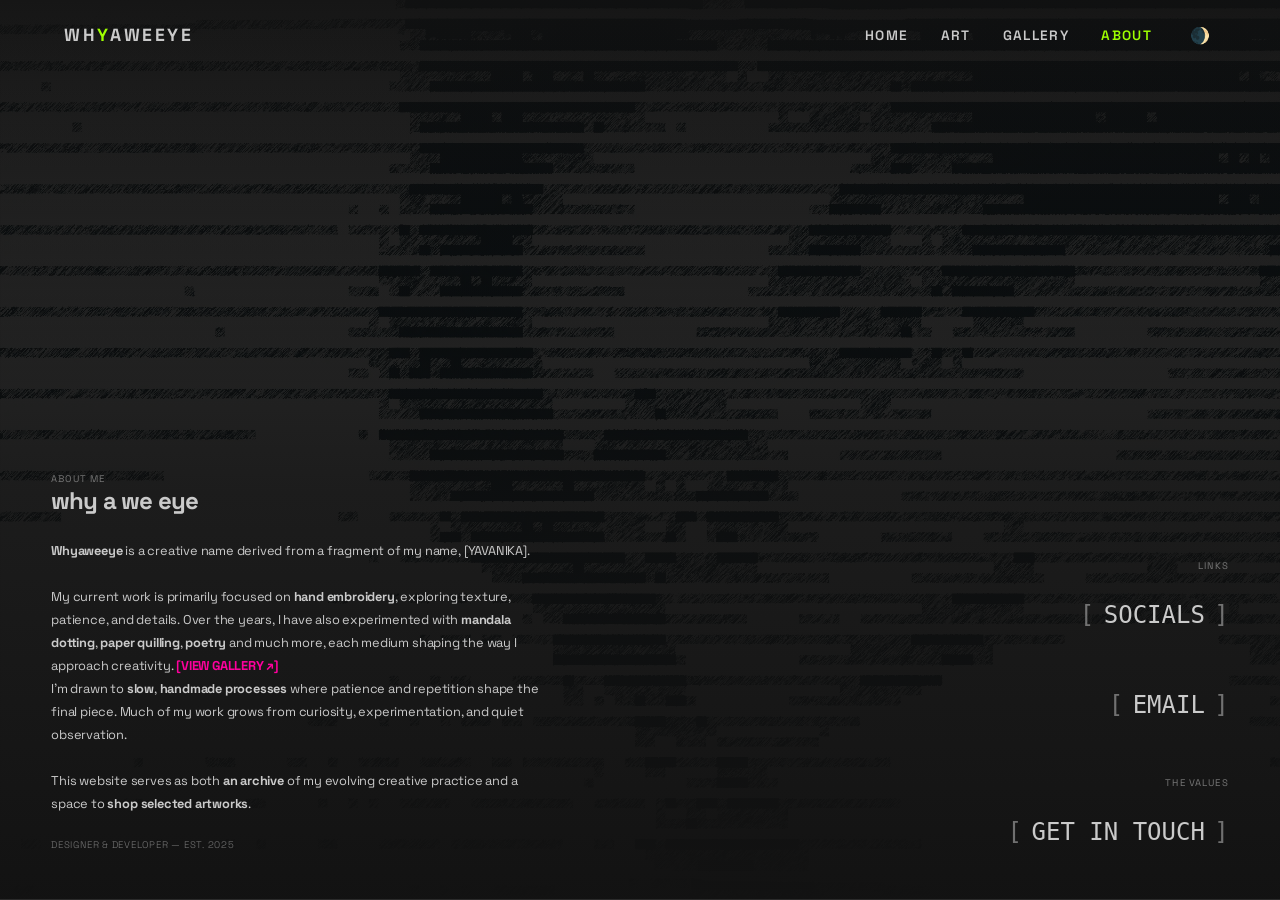
==== commit e6fab937: "UPDATED" ====
--- a/ABOUT/about.html
+++ b/ABOUT/about.html
@@ -167,20 +167,37 @@
         <!-- left -->
         <div class="about-left">
           <p class="about-tag reveal" style="--delay: 0.2s">About me</p>
+
           <h1 class="about-name" aria-label="WHYAWEEYE">
             <span data-trigger="craft" class="reveal" style="--delay: 0.3s"
               >why</span
-            ><br />
+            >
             <span data-trigger="work" class="reveal" style="--delay: 0.32s"
               >a</span
-            ><br />
+            >
             <span data-trigger="values" class="reveal" style="--delay: 0.34s"
               >we</span
-            ><br />
+            >
             <span data-trigger="default" class="reveal" style="--delay: 0.36s"
               >eye</span
             >
           </h1>
+
+          <p class="about-description reveal" style="--delay: 0.37s">
+            <b>Whyaweeye</b> is a creative name derived from a fragment of my
+            name, [YAVANIKA]. <br /><br />
+            My current work is primarily focused on <b>hand embroidery</b>,
+            exploring texture, patience, and details. Over the years, I have
+            also experimented with <b>mandala dotting</b>,
+            <b>paper quilling</b>, <b>poetry</b> and much more, each medium
+            shaping the way I approach creativity.
+            <a href="/GALLERY/gallery.html">[VIEW GALLERY ↗]</a><br />I’m drawn
+            to <b>slow</b>, <b>handmade processes</b> where patience and
+            repetition shape the final piece. Much of my work grows from
+            curiosity, experimentation, and quiet observation.<br /><br />This
+            website serves as both <b>an archive</b> of my evolving creative
+            practice and a space to <b>shop selected artworks</b>.
+          </p>
           <p class="about-role reveal" style="--delay: 0.38s">
             Designer &amp; Developer — Est.&nbsp;2025
           </p>
--- a/ABOUT/about-style.css
+++ b/ABOUT/about-style.css
@@ -23,7 +23,7 @@
 body {
   background-image: url("/images/noise.svg");
   background-repeat: repeat;
-  background-color: var(--pr-black);
+  background-color: var(--color-bg);
   background-blend-mode: overlay;
   width: 100%;
   min-height: 100dvh;
@@ -31,6 +31,7 @@
   /* Prevent font-size inflation on mobile */
   -webkit-text-size-adjust: 100%;
   text-size-adjust: 100%;
+  user-select: none;
 }
 img {
   -webkit-user-drag: none;
@@ -82,12 +83,19 @@
   position: absolute;
   z-index: 1;
   inset: 0;
-  background: linear-gradient(
-    to top,
-    rgba(10, 9, 8, 0.9) 0%,
-    rgba(10, 9, 8, 0.48) 45%,
-    rgba(10, 9, 8, 0.18) 100%
-  );
+  background:
+    linear-gradient(
+      to top,
+      color-mix(in srgb, var(--color-bg) 99%, transparent) 0%,
+      color-mix(in srgb, var(--color-bg) 70%, transparent) 45%,
+      color-mix(in srgb, var(--color-bg) 0%, transparent) 100%
+    ),
+    linear-gradient(
+      to bottom,
+      color-mix(in srgb, var(--color-bg) 88%, transparent) 0%,
+      color-mix(in srgb, var(--color-bg) 0%, transparent) 45%,
+      color-mix(in srgb, var(--color-bg) 0%, transparent) 100%
+    );
   pointer-events: none;
 }
 
@@ -99,14 +107,14 @@
   position: relative;
   grid-template-columns: 1fr 1fr;
   align-items: end;
-  gap: 90px;
+  gap: 12rem;
   z-index: 2;
-  border-bottom: 1px solid var(--pr-gray-22-trans);
+  border-bottom: 1px solid var(--color-border);
   padding-inline: var(--section-padding-x);
   padding-block-start: var(--space-2xl);
   padding-block-end: var(--space-xl);
   width: 100%;
-  color: var(--pr-gray);
+  color: var(--color-text);
   font-family: var(--font-main);
 }
 
@@ -116,39 +124,61 @@
 .about-left {
   display: flex;
   flex-direction: column;
+  justify-content: space-between;
   height: 100%;
 }
 
 .about-tag {
   opacity: 0.6;
-  margin-bottom: var(--space-md);
+  /* margin-bottom: var(--space-md); */
   font-size: var(--text-fine);
   letter-spacing: var(--tracking-wider);
   text-transform: uppercase;
-  color: var(--pr-gray-2);
+  color: var(--color-text-muted);
 }
 .about-name span {
   display: inline-block;
   transition: opacity 0.3s ease;
   cursor: default;
   font-weight: var(--weight-black);
-  font-size: var(--text-display);
+  font-size: var(--text-h4);
   line-height: var(--leading-tight);
-  font-family: var(--font-main);
   letter-spacing: var(--tracking-tighter);
+  padding-block-end: var(--space-md);
 }
 /* Hover — mouse only */
 @media (hover: hover) and (pointer: fine) {
   .about-name span:hover {
     opacity: 0.7;
-    color: var(--pr-green);
+    color: var(--color-accent);
+  }
+}
+.about-description {
+  transition: color 0.3s ease;
+  font-weight: var(--weight-normal);
+  font-size: var(--text-eyebrow);
+  line-height: var(--leading-loose);
+  letter-spacing: var(--tracking-snug);
+  color: var(--color-text);
+}
+.about-description a {
+  text-decoration: none;
+  font-weight: var(--weight-bold);
+  color: var(--color-triadic-left);
+}
+@media (hover: hover) and (pointer: fine) {
+  .about-description:hover b {
+    color: var(--color-accent);
+  }
+  .about-description:hover a {
+    color: var(--color-triadic-left);
   }
 }
 
 .about-role {
   opacity: 0.3;
   margin-top: 24px;
-  color: var(--pr-gray-2);
+  color: var(--color-text-muted);
   font-weight: var(--weight-light);
   font-size: var(--text-fine);
   letter-spacing: var(--tracking-wide);
@@ -177,7 +207,7 @@
   font-size: var(--text-fine);
   letter-spacing: var(--tracking-wider);
   text-transform: uppercase;
-  color: var(--pr-gray-2);
+  color: var(--color-text-muted);
 }
 
 .about-block-text {
@@ -185,7 +215,7 @@
   position: relative;
   opacity: 0.5;
   transition: opacity 0.3s ease;
-  color: var(--pr-gray);
+  color: var(--color-text);
   font-weight: var(--weight-normal);
   font-size: var(--text-h4);
   line-height: var(--leading-normal);
@@ -194,7 +224,7 @@
 }
 
 .about-block-text:focus-visible {
-  outline: 2px solid var(--pr-green);
+  outline: 2px solid var(--color-accent);
 }
 
 /* ─── Animated brackets ─── */
@@ -227,7 +257,7 @@
 
   .about-block-text:hover {
     opacity: 1;
-    color: var(--pr-green);
+    color: var(--color-accent);
   }
   .about-block-text:hover::before {
     opacity: 1;
@@ -267,10 +297,10 @@
   justify-content: space-between;
   align-items: center;
   z-index: 3;
-  border-bottom: 1px solid var(--pr-gray-22-trans);
+  border-bottom: 1px solid var(--color-border);
   padding: 18px 64px;
   width: 100%;
-  color: var(--pr-gray);
+  color: var(--color-text);
 }
 
 .about-strip-loc {
@@ -292,7 +322,7 @@
   opacity: 0.7;
   transition: opacity 0.25s ease;
   overflow: hidden;
-  color: var(--pr-gray);
+  color: var(--color-text);
   font-size: 11px;
   letter-spacing: 0.14em;
   text-decoration: none;
@@ -311,7 +341,7 @@
   transition: transform 1s cubic-bezier(0.19, 1, 0.22, 1);
   width: 100%;
   content: attr(data-content);
-  color: var(--pr-gray);
+  color: var(--color-text);
 }
 
 @media (hover: hover) and (pointer: fine) {
